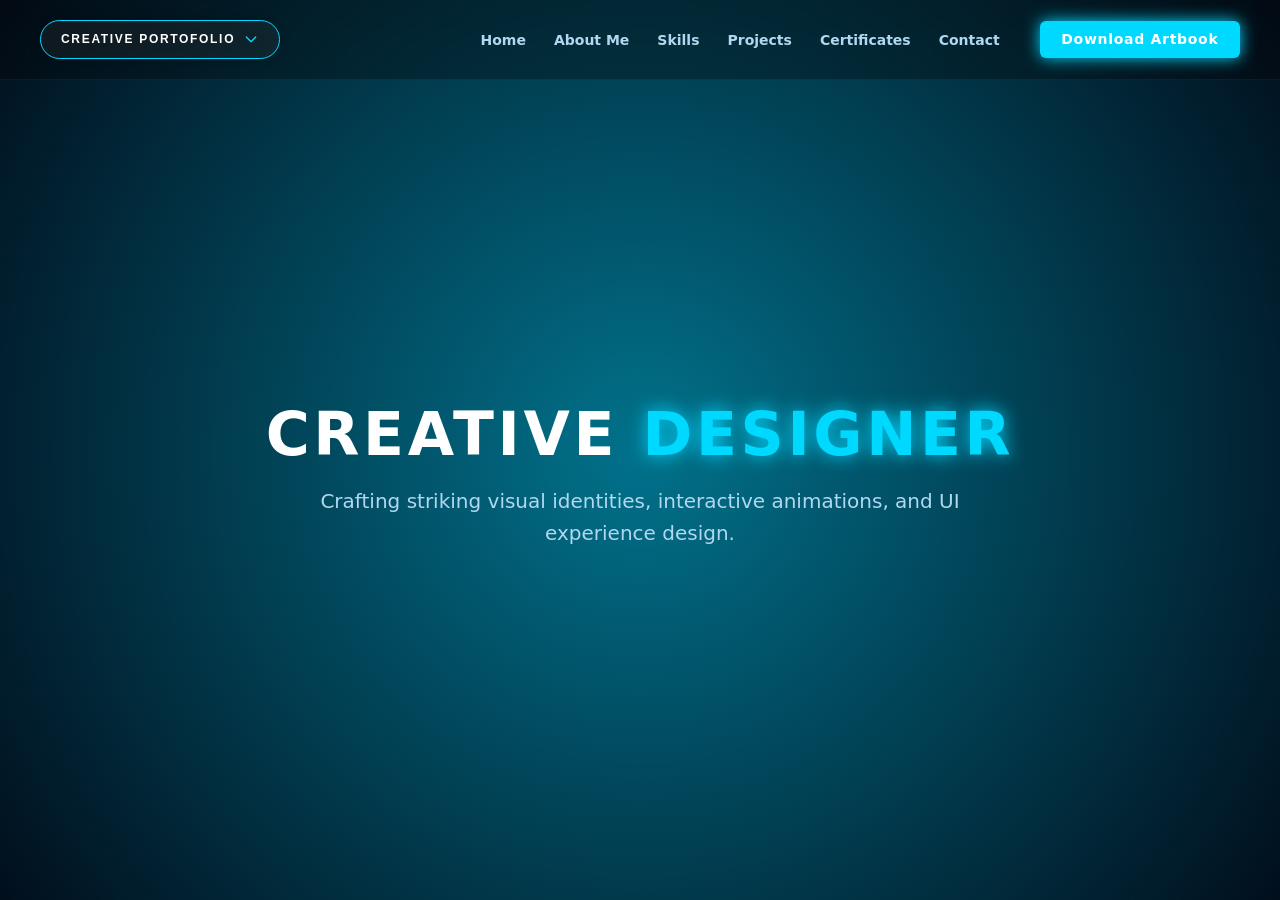
==== creative.html @ a91e8e72 "first commit" ====
<!DOCTYPE html>
<html lang="en">
<head>
  <meta charset="UTF-8">
  <meta name="viewport" content="width=device-width, initial-scale=1.0">
  <title>Creative Portfolio</title>
  <link rel="stylesheet" href="style.css">
</head>
<body class="theme-lifeblood">

  <div id="loadingScreen" class="loading-screen">
    <div class="loading-content">
      <span class="loading-text">LOADING...</span>
      <div class="loading-bar"></div>
    </div>
  </div>

  <header class="navbar">
    <div class="dropdown" id="dropdownWrapper">
      <button type="button" class="glass-btn" id="dropdownToggle">
        <span>CREATIVE PORTOFOLIO</span>
        <svg id="arrowIcon" class="icon" fill="none" viewBox="0 0 24 24" stroke="currentColor" stroke-width="2">
          <path stroke-linecap="round" stroke-linejoin="round" d="M19 9l-7 7-7-7" />
        </svg>
      </button>

      <div class="glass-panel dropdown-menu hidden" id="dropdownMenu">
        <a href="computer.html" class="dropdown-item">COMPUTER PORTOFOLIO</a>
        <a href="creative.html" class="dropdown-item active">CREATIVE PORTOFOLIO</a>
      </div>
    </div>

    <nav class="nav-right">
      <ul class="nav-links">
        <li><a href="#home">Home</a></li>
        <li><a href="#about">About Me</a></li>
        <li><a href="#skills">Skills</a></li>
        <li><a href="#projects">Projects</a></li>
        <li><a href="#certificates">Certificates</a></li>
        <li><a href="#contact">Contact</a></li>
      </ul>
      <a href="resume-creative.pdf" download="My_Creative_Portfolio.pdf" class="btn-grimm">Download Artbook</a>
    </nav>
  </header>

  <main class="snap-container">
    <section id="home" class="snap-section">
      <h1 class="hero-title">CREATIVE <span class="highlight">DESIGNER</span></h1>
      <p class="hero-subtitle">Crafting striking visual identities, interactive animations, and UI experience design.</p>
    </section>

    <section id="about" class="snap-section bg-obsidian-2">
      <div class="section-container">
        <h2 class="section-title">About <span class="highlight">Me</span></h2>
        <p class="section-desc">Visual artist and UI designer specializing in atmospheric dark aesthetic experiences and motion graphics.</p>
      </div>
    </section>

    <section id="skills" class="snap-section">
      <div class="section-container">
        <h2 class="section-title">Creative <span class="highlight">Arsenal</span></h2>
        <p class="section-desc mb-8">Design tools, visual techniques, and interactive technologies.</p>
        
        <div class="skills-grid">
          <div class="skill-category">
            <h3 class="category-title">UI / UX Design</h3>
            <div class="badge-group">
              <span class="skill-badge">Figma</span>
              <span class="skill-badge">Design Systems</span>
              <span class="skill-badge">Wireframing</span>
              <span class="skill-badge">Prototyping</span>
            </div>
          </div>

          <div class="skill-category">
            <h3 class="category-title">Visual & Motion</h3>
            <div class="badge-group">
              <span class="skill-badge">Glassmorphism</span>
              <span class="skill-badge">CSS Animations</span>
              <span class="skill-badge">Shader Visuals</span>
              <span class="skill-badge">Three.js</span>
            </div>
          </div>

          <div class="skill-category">
            <h3 class="category-title">Brand Identity</h3>
            <div class="badge-group">
              <span class="skill-badge">Dark Aesthetic</span>
              <span class="skill-badge">Typography</span>
              <span class="skill-badge">Color Theory</span>
              <span class="skill-badge">Art Direction</span>
            </div>
          </div>
        </div>
      </div>
    </section>

    <section id="projects" class="snap-section bg-obsidian-2">
      <div class="section-container">
        <h2 class="section-title">Creative <span class="highlight">Showcase</span></h2>
        <p class="section-desc mb-8">Interactive designs, 3D concepts, and visual art projects.</p>

        <div class="projects-grid">
          <div class="glass-card">
            <div class="card-header">
              <h3 class="card-title">Grimm Design System</h3>
              <span class="card-type">UI Kit</span>
            </div>
            <p class="card-desc">Dark high-contrast UI component collection inspired by gothic fantasy and neon embers.</p>
            <div class="card-tags">
              <span class="tech-tag">Figma</span>
              <span class="tech-tag">Design System</span>
              <span class="tech-tag">UI/UX</span>
            </div>
            <div class="card-actions">
              <a href="#" class="card-btn btn-primary">View Design</a>
              <a href="#" class="card-btn btn-secondary">Documentation</a>
            </div>
          </div>

          <div class="glass-card">
            <div class="card-header">
              <h3 class="card-title">3D Glass Cube Scene</h3>
              <span class="card-type">3D / WebGL</span>
            </div>
            <p class="card-desc">Interactive Three.js transmission glass cubes with real-time refraction and mouse parallax.</p>
            <div class="card-tags">
              <span class="tech-tag">Three.js</span>
              <span class="tech-tag">WebGL</span>
              <span class="tech-tag">GLSL</span>
            </div>
            <div class="card-actions">
              <a href="#" class="card-btn btn-primary">Experience</a>
              <a href="#" class="card-btn btn-secondary">Source Code</a>
            </div>
          </div>

          <div class="glass-card">
            <div class="card-header">
              <h3 class="card-title">Obsidian Landing Concept</h3>
              <span class="card-type">Landing Page</span>
            </div>
            <p class="card-desc">Atmospheric marketing concept page featuring smooth snap-scrolling and iris page reveals.</p>
            <div class="card-tags">
              <span class="tech-tag">HTML / CSS</span>
              <span class="tech-tag">Motion</span>
              <span class="tech-tag">UI Layout</span>
            </div>
            <div class="card-actions">
              <a href="#" class="card-btn btn-primary">View Project</a>
              <a href="#" class="card-btn btn-secondary">Case Study</a>
            </div>
          </div>
        </div>
      </div>
    </section>

    <section id="certificates" class="snap-section">
      <div class="section-container">
        <h2 class="section-title">Honors & <span class="highlight">Certificates</span></h2>
        <p class="section-desc mb-8">Click any thumbnail preview to view in full screen.</p>

        <div class="certificates-grid">
          <div class="glass-cert-card">
            <div class="cert-preview-wrapper" onclick="openLightbox('https://images.unsplash.com/photo-1579783902614-a3fb3927b675?q=80&w=1000')">
              <img src="https://images.unsplash.com/photo-1579783902614-a3fb3927b675?q=80&w=300" alt="Google UX Certificate Preview" class="cert-thumb">
              <div class="cert-zoom-overlay">🔍 View</div>
            </div>
            <div class="cert-info">
              <h3 class="cert-title">Google UX Design Professional Certificate</h3>
              <p class="cert-issuer">Coursera / Google • Issued 2024</p>
              <p class="cert-desc">End-to-end UX research, wireframing, high-fidelity prototyping, and design systems.</p>
            </div>
            <a href="#" class="cert-link" target="_blank">Verify ↗</a>
          </div>

          <div class="glass-cert-card">
            <div class="cert-preview-wrapper" onclick="openLightbox('https://images.unsplash.com/photo-1618005182384-a83a8bd57fbe?q=80&w=1000')">
              <img src="https://images.unsplash.com/photo-1618005182384-a83a8bd57fbe?q=80&w=300" alt="Three.js Certificate Preview" class="cert-thumb">
              <div class="cert-zoom-overlay">🔍 View</div>
            </div>
            <div class="cert-info">
              <h3 class="cert-title">Three.js Journey Certification</h3>
              <p class="cert-issuer">Bruno Simon • Issued 2025</p>
              <p class="cert-desc">Interactive 3D graphics, custom WebGL shaders, particle physics, and blender integration.</p>
            </div>
            <a href="#" class="cert-link" target="_blank">Verify ↗</a>
          </div>
        </div>
      </div>
    </section>

    <section id="contact" class="snap-section bg-obsidian-2">
      <div class="section-container">
        <h2 class="section-title">Get In <span class="highlight">Touch</span></h2>
        <p class="section-desc mb-8">Reach out for design collaborations or commission requests.</p>

        <form id="contactForm" class="glass-form" action="https://formspree.io/f/xbjnqpyz" method="POST">
          <div class="form-group-row">
            <div class="form-group">
              <label for="name" class="form-label">Name</label>
              <input type="text" id="name" name="name" required placeholder="Your Name" class="form-input">
            </div>
            <div class="form-group">
              <label for="email" class="form-label">Email</label>
              <input type="email" id="email" name="email" required placeholder="your@email.com" class="form-input">
            </div>
          </div>

          <div class="form-group">
            <label for="message" class="form-label">Message</label>
            <textarea id="message" name="message" rows="4" required placeholder="Type your message here..." class="form-input form-textarea"></textarea>
          </div>

          <button type="submit" class="btn-grimm btn-submit">
            <span>Send Message</span>
            <svg class="icon-send" fill="none" viewBox="0 0 24 24" stroke="currentColor" stroke-width="2">
              <path stroke-linecap="round" stroke-linejoin="round" d="M14 5l7 7m0 0l-7 7m7-7H3" />
            </svg>
          </button>
        </form>
      </div>
    </section>
  </main>

  <div id="lightboxModal" class="lightbox-modal hidden" onclick="closeLightbox()">
    <span class="lightbox-close">&times;</span>
    <img id="lightboxImage" src="" alt="Certificate Full Preview" class="lightbox-content" onclick="event.stopPropagation()">
  </div>

  <script src="script.js"></script>
</body>
</html>
---- style.css ----
/* ==========================================
   1. THEME PALETTES & CSS VARIABLES
   ========================================== */

/* --- Nightmare King Grimm Theme (Default / Computer Page) --- */
:root {
  --theme-bg-void: #080002;               /* Obsidian Void Black */
  --theme-bg-card: rgba(18, 2, 6, 0.45);  /* More Translucent Glass */
  --theme-accent: #ff1e43;                /* Flame Crimson Red */
  --theme-accent-glow: rgba(255, 30, 67, 0.5); /* Glowing Radial Flame */
  --theme-white: #ffffff;                 /* Ghost White */
  --theme-white-muted: #d0c4c7;           /* Ash Muted White */
}

/* --- Lifeblood / Plasmium Theme (Creative Page) --- */
body.theme-lifeblood {
  --theme-bg-void: #020b18;               /* Deep Abyss Navy */
  --theme-bg-card: rgba(4, 20, 42, 0.45);  /* More Translucent Glass */
  --theme-accent: #00d9ff;                /* Electric Lifeblood Cyan */
  --theme-accent-glow: rgba(0, 217, 255, 0.5); /* Glowing Radial Cyan */
  --theme-white: #ffffff;
  --theme-white-muted: #b0d8f0;           /* Pale Ice Blue Tint */
}

* {
  box-sizing: border-box;
  margin: 0;
  padding: 0;
}

html {
  background-color: var(--theme-bg-void);
  color: var(--theme-white);
  font-family: system-ui, -apple-system, BlinkMacSystemFont, 'Segoe UI', Roboto, sans-serif;
  scroll-behavior: smooth;
}

body {
  min-height: 100dvh;
  overflow: hidden;
  position: relative;
  background-color: var(--theme-bg-void);
}

/* ==========================================
   2. FIXED PULSATING BACKGROUND GLOW LAYER
   ========================================== */
body::before {
  content: "";
  position: fixed;
  inset: -30%;
  z-index: 0; /* Kept above base background, behind snap-container */
  pointer-events: none;
  background: radial-gradient(circle at 50% 50%, var(--theme-accent-glow) 0%, transparent 65%);
  animation: pulseGlow 5s ease-in-out infinite alternate;
}

@keyframes pulseGlow {
  0% {
    transform: scale(0.85);
    opacity: 0.4;
  }
  100% {
    transform: scale(1.3);
    opacity: 0.9;
  }
}

/* ==========================================
   3. IRIS LOADING SCREEN
   ========================================== */
.loading-screen {
  position: fixed;
  inset: 0;
  z-index: 9999;
  background-color: var(--theme-bg-void);
  display: flex;
  align-items: center;
  justify-content: center;
  pointer-events: auto;
  clip-path: circle(150% at 50% 50%);
  transition: clip-path 1.2s cubic-bezier(0.77, 0, 0.175, 1);
}

.loading-screen.iris-out {
  clip-path: circle(0% at 50% 50%);
  pointer-events: none;
}

.loading-content {
  display: flex;
  flex-direction: column;
  align-items: center;
  gap: 1rem;
}

.loading-text {
  color: var(--theme-white);
  font-size: 1.25rem;
  font-weight: 800;
  letter-spacing: 0.3em;
  text-transform: uppercase;
  animation: pulseText 1.5s ease-in-out infinite alternate;
}

.loading-bar {
  width: 120px;
  height: 2px;
  background: var(--theme-accent);
  box-shadow: 0 0 12px var(--theme-accent);
  animation: pulseBar 1.5s ease-in-out infinite alternate;
}

@keyframes pulseText { 0% { opacity: 0.4; } 100% { opacity: 1; } }
@keyframes pulseBar { 0% { transform: scaleX(0.3); opacity: 0.5; } 100% { transform: scaleX(1); opacity: 1; } }

/* ==========================================
   4. NAVIGATION & HEADER
   ========================================== */
.navbar {
  position: fixed;
  top: 0;
  left: 0;
  right: 0;
  z-index: 50;
  display: flex;
  align-items: center;
  justify-content: space-between;
  padding: 1.25rem 2.5rem;
  background: rgba(8, 0, 2, 0.3);
  backdrop-filter: blur(12px);
  border-bottom: 1px solid rgba(255, 255, 255, 0.05);
}

.glass-btn {
  background: rgba(255, 255, 255, 0.05);
  border: 1px solid var(--theme-accent);
  backdrop-filter: blur(16px);
  color: var(--theme-white);
  padding: 0.65rem 1.25rem;
  border-radius: 9999px;
  font-size: 0.75rem;
  font-weight: 700;
  letter-spacing: 0.14em;
  text-transform: uppercase;
  cursor: pointer;
  display: inline-flex;
  align-items: center;
  gap: 0.5rem;
  transition: all 0.2s ease;
  box-shadow: 0 0 12px rgba(0, 0, 0, 0.3);
}

.glass-btn:hover {
  border-color: var(--theme-accent);
  box-shadow: 0 0 20px var(--theme-accent);
  transform: scale(1.02);
}

.icon {
  width: 1rem;
  height: 1rem;
  color: var(--theme-accent);
  transition: transform 0.2s ease;
}

.icon.rotate { transform: rotate(180deg); }

.dropdown { position: relative; }

.glass-panel {
  position: absolute;
  top: calc(100% + 0.75rem);
  left: 0;
  width: 16rem;
  padding: 0.5rem;
  border-radius: 0.75rem;
  border: 1px solid var(--theme-accent);
  background: var(--theme-bg-void);
  backdrop-filter: blur(18px);
  box-shadow: 0 8px 32px rgba(0, 0, 0, 0.9);
  display: flex;
  flex-direction: column;
  gap: 0.25rem;
  z-index: 50;
  transition: opacity 0.2s ease, transform 0.2s ease;
}

.dropdown-menu.hidden {
  opacity: 0;
  pointer-events: none;
  transform: translateY(-8px);
}

.dropdown-item {
  color: var(--theme-white-muted);
  text-decoration: none;
  padding: 0.65rem 0.85rem;
  border-radius: 0.5rem;
  font-size: 0.85rem;
  font-weight: 600;
  letter-spacing: 0.06em;
  transition: all 0.15s ease;
}

.dropdown-item:hover {
  background: rgba(255, 255, 255, 0.1);
  color: var(--theme-accent);
}

.dropdown-item.active {
  background: var(--theme-accent);
  color: var(--theme-white);
  box-shadow: 0 0 10px var(--theme-accent);
}

.nav-right { display: flex; align-items: center; gap: 2.5rem; }
.nav-links { display: flex; list-style: none; gap: 1.75rem; }

.nav-links a {
  color: var(--theme-white-muted);
  text-decoration: none;
  font-size: 0.875rem;
  font-weight: 600;
  transition: color 0.2s ease, text-shadow 0.2s ease;
}

.nav-links a:hover {
  color: var(--theme-accent);
  text-shadow: 0 0 10px var(--theme-accent);
}

.btn-grimm {
  background: var(--theme-accent);
  color: var(--theme-white);
  border: none;
  padding: 0.65rem 1.35rem;
  border-radius: 0.375rem;
  font-size: 0.875rem;
  font-weight: 700;
  cursor: pointer;
  letter-spacing: 0.05em;
  box-shadow: 0 0 16px var(--theme-accent);
  transition: all 0.2s ease;
  text-decoration: none;
  display: inline-flex;
  align-items: center;
  justify-content: center;
}

.btn-grimm:hover {
  opacity: 0.9;
  box-shadow: 0 0 24px var(--theme-accent);
  transform: translateY(-1px);
}

/* ==========================================
   5. SNAP SCROLL & TRANSPARENT SECTIONS
   ========================================== */
.snap-container {
  position: relative;
  z-index: 1; /* Sits above body::before so pointer events work, but transparent */
  height: 100dvh;
  overflow-y: scroll;
  scroll-snap-type: y mandatory;
  scroll-behavior: smooth;
  -webkit-overflow-scrolling: touch;
  background: transparent !important;
}

.snap-section {
  scroll-snap-align: start;
  scroll-snap-stop: always;
  min-height: 100dvh;
  height: 100dvh;
  display: flex;
  flex-direction: column;
  align-items: center;
  justify-content: center;
  padding: 5rem 1.5rem 2rem 1.5rem;
  text-align: center;
  background: transparent !important; /* COMPLETELY TRANSPARENT */
  overflow-y: auto;
}

/* Subtly darkened overlay for alternating sections without blocking glow */
.bg-obsidian-2 {
  background: rgba(0, 0, 0, 0.35) !important;
  backdrop-filter: blur(8px);
  border-top: 1px solid rgba(255, 255, 255, 0.05);
  border-bottom: 1px solid rgba(255, 255, 255, 0.05);
}

.section-container {
  width: 100%;
  max-width: 1100px;
  margin: 0 auto;
  display: flex;
  flex-direction: column;
  align-items: center;
}

.highlight {
  color: var(--theme-accent);
  text-shadow: 0 0 18px var(--theme-accent);
}

.hero-title {
  font-size: 3.75rem;
  font-weight: 900;
  letter-spacing: 0.06em;
  margin-bottom: 1rem;
}

.hero-subtitle {
  font-size: 1.25rem;
  color: var(--theme-white-muted);
  max-width: 650px;
  line-height: 1.6;
}

.section-title {
  font-size: 2.75rem;
  font-weight: 800;
  color: var(--theme-white);
  margin-bottom: 0.75rem;
}

.section-desc {
  color: var(--theme-white-muted);
  font-size: 1.1rem;
  max-width: 600px;
  line-height: 1.6;
}

.mb-8 { margin-bottom: 2rem; }

/* ==========================================
   6. SKILL BADGES GRID
   ========================================== */
.skills-grid {
  display: grid;
  grid-template-columns: repeat(auto-fit, minmax(280px, 1fr));
  gap: 1.5rem;
  width: 100%;
}

.skill-category {
  background: var(--theme-bg-card);
  border: 1px solid rgba(255, 255, 255, 0.12);
  backdrop-filter: blur(12px);
  padding: 1.5rem;
  border-radius: 1rem;
  text-align: left;
}

.category-title {
  font-size: 1.1rem;
  font-weight: 700;
  color: var(--theme-white);
  margin-bottom: 1rem;
  border-bottom: 1px solid rgba(255, 255, 255, 0.1);
  padding-bottom: 0.5rem;
}

.badge-group { display: flex; flex-wrap: wrap; gap: 0.5rem; }

.skill-badge {
  background: rgba(255, 255, 255, 0.05);
  border: 1px solid rgba(255, 255, 255, 0.15);
  color: var(--theme-white-muted);
  font-size: 0.8rem;
  font-weight: 600;
  padding: 0.4rem 0.8rem;
  border-radius: 9999px;
  transition: all 0.2s ease;
  cursor: default;
}

.skill-badge:hover {
  background: var(--theme-accent);
  color: var(--theme-white);
  border-color: var(--theme-accent);
  box-shadow: 0 0 12px var(--theme-accent);
  transform: translateY(-2px);
}

/* ==========================================
   7. PROJECT SHOWCASE CARDS
   ========================================== */
.projects-grid {
  display: grid;
  grid-template-columns: repeat(auto-fit, minmax(300px, 1fr));
  gap: 1.5rem;
  width: 100%;
}

.glass-card {
  background: var(--theme-bg-card);
  border: 1px solid rgba(255, 255, 255, 0.12);
  backdrop-filter: blur(16px);
  padding: 1.5rem;
  border-radius: 1rem;
  text-align: left;
  display: flex;
  flex-direction: column;
  justify-content: space-between;
  transition: transform 0.25s ease, border-color 0.25s ease, box-shadow 0.25s ease;
}

.glass-card:hover {
  transform: translateY(-6px);
  border-color: var(--theme-accent);
  box-shadow: 0 8px 28px rgba(0, 0, 0, 0.6);
}

.card-header {
  display: flex;
  justify-content: space-between;
  align-items: center;
  margin-bottom: 0.75rem;
}

.card-title {
  font-size: 1.25rem;
  font-weight: 800;
  color: var(--theme-white);
}

.card-type {
  font-size: 0.7rem;
  text-transform: uppercase;
  letter-spacing: 0.08em;
  font-weight: 700;
  color: var(--theme-accent);
  background: rgba(255, 255, 255, 0.08);
  padding: 0.25rem 0.6rem;
  border-radius: 0.375rem;
  border: 1px solid var(--theme-accent);
}

.card-desc {
  font-size: 0.9rem;
  color: var(--theme-white-muted);
  line-height: 1.5;
  margin-bottom: 1.25rem;
}

.card-tags { display: flex; flex-wrap: wrap; gap: 0.4rem; margin-bottom: 1.25rem; }

.tech-tag {
  font-size: 0.75rem;
  font-weight: 600;
  color: var(--theme-white-muted);
  background: rgba(255, 255, 255, 0.06);
  padding: 0.2rem 0.6rem;
  border-radius: 0.25rem;
}

.card-actions { display: flex; gap: 0.75rem; }

.card-btn {
  text-decoration: none;
  font-size: 0.8rem;
  font-weight: 700;
  padding: 0.5rem 0.9rem;
  border-radius: 0.375rem;
  transition: all 0.2s ease;
  text-align: center;
}

.btn-primary {
  background: var(--theme-accent);
  color: var(--theme-white);
  box-shadow: 0 0 10px var(--theme-accent);
}

.btn-primary:hover { opacity: 0.9; box-shadow: 0 0 16px var(--theme-accent); }

.btn-secondary {
  background: transparent;
  color: var(--theme-white-muted);
  border: 1px solid rgba(255, 255, 255, 0.2);
}

.btn-secondary:hover {
  color: var(--theme-white);
  border-color: var(--theme-accent);
  background: rgba(255, 255, 255, 0.08);
}

/* ==========================================
   8. CERTIFICATES SECTION & LIGHTBOX
   ========================================== */
.certificates-grid {
  display: flex;
  flex-direction: column;
  gap: 1.25rem;
  width: 100%;
  max-width: 800px;
}

.glass-cert-card {
  background: var(--theme-bg-card);
  border: 1px solid rgba(255, 255, 255, 0.12);
  backdrop-filter: blur(16px);
  padding: 1.25rem 1.5rem;
  border-radius: 1rem;
  display: flex;
  align-items: center;
  gap: 1.25rem;
  text-align: left;
  transition: transform 0.25s ease, border-color 0.25s ease, box-shadow 0.25s ease;
}

.glass-cert-card:hover {
  transform: translateX(6px);
  border-color: var(--theme-accent);
  box-shadow: 0 0 20px var(--theme-accent);
}

.cert-preview-wrapper {
  position: relative;
  width: 110px;
  height: 75px;
  border-radius: 0.5rem;
  overflow: hidden;
  border: 1px solid var(--theme-accent);
  cursor: pointer;
  flex-shrink: 0;
}

.cert-thumb { width: 100%; height: 100%; object-fit: cover; transition: transform 0.3s ease; }

.cert-zoom-overlay {
  position: absolute;
  inset: 0;
  background: rgba(0, 0, 0, 0.75);
  color: var(--theme-white);
  font-size: 0.75rem;
  font-weight: 700;
  display: flex;
  align-items: center;
  justify-content: center;
  opacity: 0;
  transition: opacity 0.2s ease;
}

.cert-preview-wrapper:hover .cert-thumb { transform: scale(1.1); }
.cert-preview-wrapper:hover .cert-zoom-overlay { opacity: 1; }

.cert-info { flex-grow: 1; }
.cert-title { font-size: 1.1rem; font-weight: 800; color: var(--theme-white); margin-bottom: 0.2rem; }
.cert-issuer { font-size: 0.75rem; font-weight: 700; color: var(--theme-accent); text-transform: uppercase; letter-spacing: 0.05em; margin-bottom: 0.4rem; }
.cert-desc { font-size: 0.85rem; color: var(--theme-white-muted); line-height: 1.4; }

.cert-link {
  color: var(--theme-white);
  text-decoration: none;
  font-size: 0.8rem;
  font-weight: 700;
  background: rgba(255, 255, 255, 0.08);
  border: 1px solid var(--theme-accent);
  padding: 0.5rem 0.85rem;
  border-radius: 0.375rem;
  white-space: nowrap;
  transition: all 0.2s ease;
}

.cert-link:hover { background: var(--theme-accent); box-shadow: 0 0 12px var(--theme-accent); }

/* --- Fullscreen Lightbox Modal --- */
.lightbox-modal {
  position: fixed;
  inset: 0;
  z-index: 10000;
  background: rgba(0, 0, 0, 0.92);
  backdrop-filter: blur(12px);
  display: flex;
  align-items: center;
  justify-content: center;
  padding: 2rem;
  opacity: 1;
  transition: opacity 0.25s ease;
}

.lightbox-modal.hidden { opacity: 0; pointer-events: none; }

.lightbox-content {
  max-width: 90vw;
  max-height: 85vh;
  border-radius: 0.75rem;
  border: 1px solid var(--theme-accent);
  box-shadow: 0 0 35px var(--theme-accent);
  object-fit: contain;
}

.lightbox-close {
  position: absolute;
  top: 1.5rem;
  right: 2.5rem;
  color: var(--theme-white);
  font-size: 2.5rem;
  font-weight: 300;
  cursor: pointer;
  transition: color 0.2s ease;
}

.lightbox-close:hover { color: var(--theme-accent); }

/* ==========================================
   9. GLASS CONTACT FORM
   ========================================== */
.glass-form {
  width: 100%;
  max-width: 650px;
  background: var(--theme-bg-card);
  border: 1px solid rgba(255, 255, 255, 0.12);
  backdrop-filter: blur(18px);
  padding: 2rem;
  border-radius: 1.25rem;
  box-shadow: 0 10px 32px rgba(0, 0, 0, 0.8);
  display: flex;
  flex-direction: column;
  gap: 1.25rem;
  text-align: left;
}

.form-group-row {
  display: grid;
  grid-template-columns: repeat(auto-fit, minmax(240px, 1fr));
  gap: 1.25rem;
}

.form-group { display: flex; flex-direction: column; gap: 0.4rem; }

.form-label {
  font-size: 0.8rem;
  font-weight: 700;
  text-transform: uppercase;
  letter-spacing: 0.08em;
  color: var(--theme-white-muted);
}

.form-input {
  background: rgba(255, 255, 255, 0.04);
  border: 1px solid rgba(255, 255, 255, 0.15);
  border-radius: 0.5rem;
  padding: 0.75rem 1rem;
  color: var(--theme-white);
  font-family: inherit;
  font-size: 0.95rem;
  outline: none;
  transition: border-color 0.2s ease, box-shadow 0.2s ease, background 0.2s ease;
}

.form-input:focus {
  background: rgba(255, 255, 255, 0.08);
  border-color: var(--theme-accent);
  box-shadow: 0 0 14px var(--theme-accent);
}

.form-textarea { resize: vertical; min-height: 100px; }

.btn-submit {
  display: inline-flex;
  align-items: center;
  justify-content: center;
  gap: 0.6rem;
  padding: 0.85rem 1.5rem;
  width: 100%;
  margin-top: 0.5rem;
}

.icon-send { width: 1.1rem; height: 1.1rem; transition: transform 0.2s ease; }
.btn-submit:hover .icon-send { transform: translateX(4px); }

/* ==========================================
   HERO / HOME SECTION STYLING
   ========================================== */
.hero-container {
  display: flex;
  flex-direction: column;
  align-items: center;
  gap: 1.25rem;
}

.hero-status-badge {
  display: inline-flex;
  align-items: center;
  gap: 0.6rem;
  background: rgba(255, 255, 255, 0.05);
  border: 1px solid var(--theme-accent);
  padding: 0.4rem 1rem;
  border-radius: 9999px;
  font-size: 0.8rem;
  font-weight: 600;
  color: var(--theme-white-muted);
  box-shadow: 0 0 12px rgba(0, 0, 0, 0.4);
}

.status-dot {
  width: 8px;
  height: 8px;
  background-color: var(--theme-accent);
  border-radius: 50%;
  box-shadow: 0 0 8px var(--theme-accent);
  animation: pulseDot 2s infinite;
}

@keyframes pulseDot {
  0%, 100% { opacity: 1; transform: scale(1); }
  50% { opacity: 0.4; transform: scale(0.85); }
}

.hero-role {
  font-size: 1.5rem;
  font-weight: 700;
  color: var(--theme-white);
  letter-spacing: 0.02em;
}

.hero-cta-group {
  display: flex;
  align-items: center;
  gap: 1rem;
  margin-top: 0.5rem;
  flex-wrap: wrap;
  justify-content: center;
}

.hero-github-btn {
  display: inline-flex;
  align-items: center;
  gap: 0.5rem;
  padding: 0.65rem 1.25rem;
  font-size: 0.875rem;
  border-radius: 0.375rem;
}

.hero-stats-bar {
  display: flex;
  align-items: center;
  justify-content: center;
  gap: 2rem;
  margin-top: 2rem;
  background: var(--theme-bg-card);
  border: 1px solid rgba(255, 255, 255, 0.12);
  backdrop-filter: blur(16px);
  padding: 1rem 2rem;
  border-radius: 1rem;
  width: 100%;
  max-width: 650px;
}

.stat-item {
  display: flex;
  flex-direction: column;
  align-items: center;
}

.stat-number {
  font-size: 1.15rem;
  font-weight: 800;
  color: var(--theme-accent);
}

.stat-label {
  font-size: 0.72rem;
  font-weight: 600;
  color: var(--theme-white-muted);
  text-transform: uppercase;
  letter-spacing: 0.05em;
  margin-top: 0.25rem;
}

.stat-divider {
  width: 1px;
  height: 28px;
  background: rgba(255, 255, 255, 0.15);
}
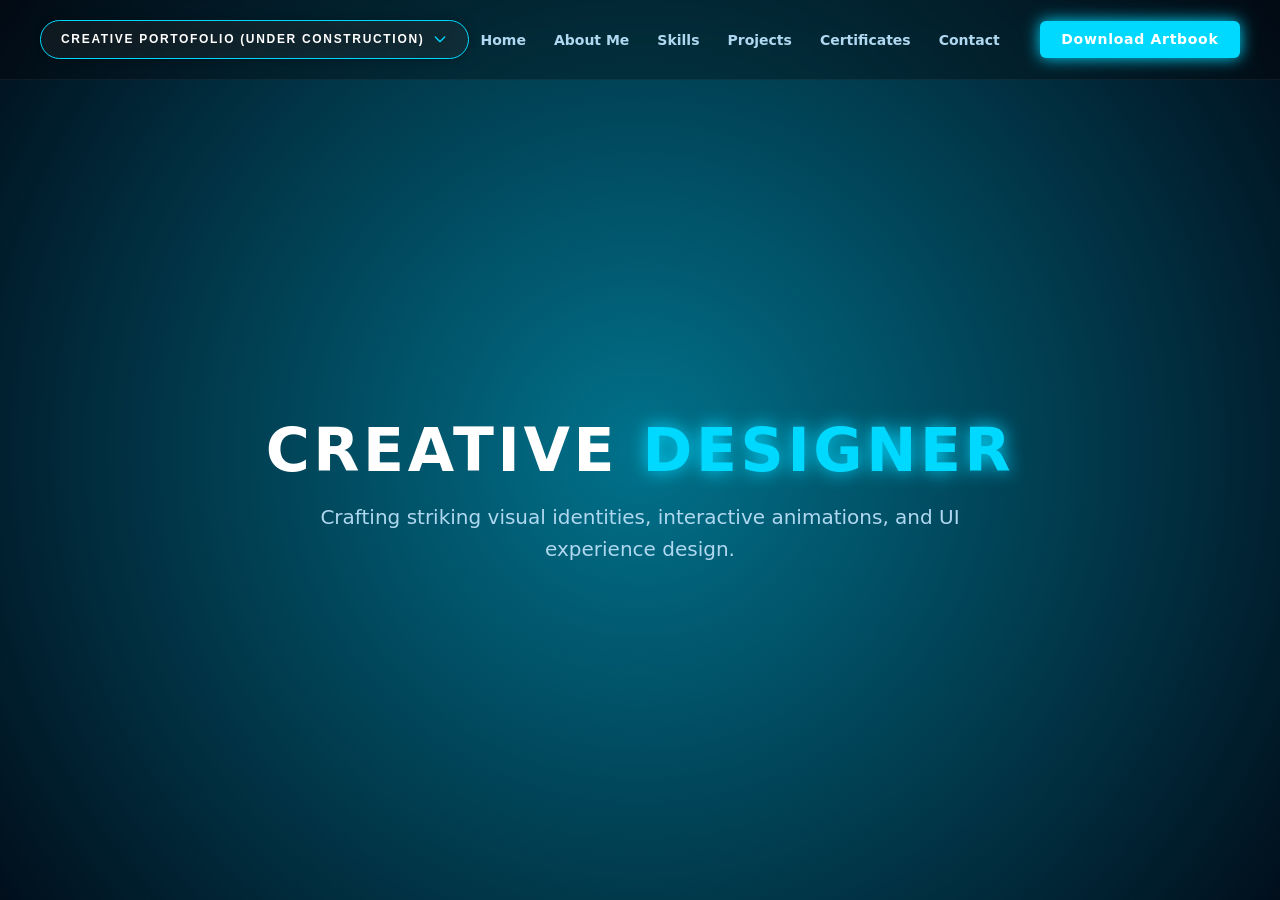
==== commit a0e941d0: "added under construction text to creative portofolio" ====
--- a/creative.html
+++ b/creative.html
@@ -18,7 +18,7 @@
   <header class="navbar">
     <div class="dropdown" id="dropdownWrapper">
       <button type="button" class="glass-btn" id="dropdownToggle">
-        <span>CREATIVE PORTOFOLIO</span>
+        <span>CREATIVE PORTOFOLIO (UNDER CONSTRUCTION)</span>
         <svg id="arrowIcon" class="icon" fill="none" viewBox="0 0 24 24" stroke="currentColor" stroke-width="2">
           <path stroke-linecap="round" stroke-linejoin="round" d="M19 9l-7 7-7-7" />
         </svg>
--- a/style.css
+++ b/style.css
@@ -277,9 +277,9 @@
   flex-direction: column;
   align-items: center;
   justify-content: center;
-  padding: 5rem 1.5rem 2rem 1.5rem;
+  padding: 7rem 1.5rem 2rem 1.5rem; /* Increased top padding from 5rem to 7rem */
   text-align: center;
-  background: transparent !important; /* COMPLETELY TRANSPARENT */
+  background: transparent !important;
   overflow-y: auto;
 }
 
@@ -492,52 +492,72 @@
 /* ==========================================
    8. CERTIFICATES SECTION & LIGHTBOX
    ========================================== */
+#certificates.snap-section {
+  height: auto !important;
+  min-height: 100vh;
+  padding-top: 9rem !important;
+  padding-bottom: 5rem;
+  display: block;
+}
+
+#certificates .section-container {
+  display: flex;
+  flex-direction: column;
+  align-items: center;
+  width: 100%;
+}
+
 .certificates-grid {
-  display: flex;
-  flex-direction: column;
-  gap: 1.25rem;
-  width: 100%;
-  max-width: 800px;
+  display: grid;
+  grid-template-columns: repeat(2, minmax(300px, 1fr));
+  gap: 1.5rem;
+  width: 100%;
+  max-width: 950px;
 }
 
 .glass-cert-card {
   background: var(--theme-bg-card);
   border: 1px solid rgba(255, 255, 255, 0.12);
   backdrop-filter: blur(16px);
-  padding: 1.25rem 1.5rem;
-  border-radius: 1rem;
-  display: flex;
-  align-items: center;
-  gap: 1.25rem;
-  text-align: left;
+  padding: 1.5rem;
+  border-radius: 1.25rem;
+  display: flex;
+  flex-direction: column;
+  align-items: center;
+  text-align: center;
+  gap: 1.2rem;
   transition: transform 0.25s ease, border-color 0.25s ease, box-shadow 0.25s ease;
 }
 
 .glass-cert-card:hover {
-  transform: translateX(6px);
+  transform: translateY(-4px);
   border-color: var(--theme-accent);
-  box-shadow: 0 0 20px var(--theme-accent);
+  box-shadow: 0 0 22px var(--theme-accent);
 }
 
 .cert-preview-wrapper {
   position: relative;
-  width: 110px;
-  height: 75px;
-  border-radius: 0.5rem;
+  width: 100%;
+  height: 190px;
+  border-radius: 0.75rem;
   overflow: hidden;
-  border: 1px solid var(--theme-accent);
+  border: 1px solid rgba(255, 255, 255, 0.2);
   cursor: pointer;
-  flex-shrink: 0;
-}
-
-.cert-thumb { width: 100%; height: 100%; object-fit: cover; transition: transform 0.3s ease; }
+}
+
+.cert-thumb { 
+  width: 100%; 
+  height: 100%; 
+  object-fit: cover; 
+  transition: transform 0.3s ease; 
+}
 
 .cert-zoom-overlay {
   position: absolute;
   inset: 0;
   background: rgba(0, 0, 0, 0.75);
   color: var(--theme-white);
-  font-size: 0.75rem;
+  font-size: 0.8rem;
   font-weight: 700;
   display: flex;
   align-items: center;
@@ -546,67 +566,49 @@
   transition: opacity 0.2s ease;
 }
 
-.cert-preview-wrapper:hover .cert-thumb { transform: scale(1.1); }
+.cert-preview-wrapper:hover .cert-thumb { transform: scale(1.05); }
 .cert-preview-wrapper:hover .cert-zoom-overlay { opacity: 1; }
 
-.cert-info { flex-grow: 1; }
-.cert-title { font-size: 1.1rem; font-weight: 800; color: var(--theme-white); margin-bottom: 0.2rem; }
-.cert-issuer { font-size: 0.75rem; font-weight: 700; color: var(--theme-accent); text-transform: uppercase; letter-spacing: 0.05em; margin-bottom: 0.4rem; }
-.cert-desc { font-size: 0.85rem; color: var(--theme-white-muted); line-height: 1.4; }
-
-.cert-link {
+.cert-info { 
+  display: flex; 
+  flex-direction: column; 
+  gap: 0.25rem; 
+  width: 100%;
+}
+
+.cert-title { 
+  font-size: 1.05rem; 
+  font-weight: 800; 
+  color: var(--theme-white); 
+}
+
+.cert-issuer { 
+  font-size: 0.75rem; 
+  font-weight: 700; 
+  color: var(--theme-white-muted); 
+  letter-spacing: 0.04em; 
+}
+
+/* Styled Download Button */
+.cert-action-btn {
+  width: 100%;
+  background: rgba(255, 255, 255, 0.06);
+  border: 1px solid var(--theme-accent);
   color: var(--theme-white);
   text-decoration: none;
-  font-size: 0.8rem;
-  font-weight: 700;
-  background: rgba(255, 255, 255, 0.08);
-  border: 1px solid var(--theme-accent);
-  padding: 0.5rem 0.85rem;
-  border-radius: 0.375rem;
-  white-space: nowrap;
+  font-size: 0.75rem;
+  font-weight: 700;
+  letter-spacing: 0.12em;
+  padding: 0.75rem;
+  border-radius: 0.5rem;
   transition: all 0.2s ease;
-}
-
-.cert-link:hover { background: var(--theme-accent); box-shadow: 0 0 12px var(--theme-accent); }
-
-/* --- Fullscreen Lightbox Modal --- */
-.lightbox-modal {
-  position: fixed;
-  inset: 0;
-  z-index: 10000;
-  background: rgba(0, 0, 0, 0.92);
-  backdrop-filter: blur(12px);
-  display: flex;
-  align-items: center;
-  justify-content: center;
-  padding: 2rem;
-  opacity: 1;
-  transition: opacity 0.25s ease;
-}
-
-.lightbox-modal.hidden { opacity: 0; pointer-events: none; }
-
-.lightbox-content {
-  max-width: 90vw;
-  max-height: 85vh;
-  border-radius: 0.75rem;
-  border: 1px solid var(--theme-accent);
-  box-shadow: 0 0 35px var(--theme-accent);
-  object-fit: contain;
-}
-
-.lightbox-close {
-  position: absolute;
-  top: 1.5rem;
-  right: 2.5rem;
-  color: var(--theme-white);
-  font-size: 2.5rem;
-  font-weight: 300;
-  cursor: pointer;
-  transition: color 0.2s ease;
-}
-
-.lightbox-close:hover { color: var(--theme-accent); }
+  text-align: center;
+}
+
+.cert-action-btn:hover {
+  background: var(--theme-accent);
+  box-shadow: 0 0 14px var(--theme-accent);
+}
 
 /* ==========================================
    9. GLASS CONTACT FORM
@@ -778,4 +780,124 @@
   width: 1px;
   height: 28px;
   background: rgba(255, 255, 255, 0.15);
+}
+
+.cert-thumb-placeholder {
+  width: 100%;
+  height: 100%;
+  background: rgba(255, 255, 255, 0.04);
+  color: var(--theme-white-muted);
+  display: flex;
+  align-items: center;
+  justify-content: center;
+  font-size: 0.9rem;
+  font-weight: 700;
+  letter-spacing: 0.05em;
+  transition: background 0.2s ease, color 0.2s ease;
+}
+
+.cert-preview-wrapper:hover .cert-thumb-placeholder {
+  background: rgba(255, 255, 255, 0.08);
+  color: var(--theme-accent);
+}
+
+/* ==========================================
+   LIGHTBOX MODAL
+   ========================================== */
+.lightbox-modal {
+  position: fixed;
+  inset: 0;
+  z-index: 10000;
+  background: rgba(0, 0, 0, 0.85);
+  backdrop-filter: blur(8px);
+  display: flex;
+  align-items: center;
+  justify-content: center;
+  padding: 2rem;
+  transition: opacity 0.3s ease;
+}
+
+.lightbox-modal.hidden {
+  display: none;
+}
+
+.lightbox-content {
+  max-width: 90vw;
+  max-height: 85vh;
+  object-fit: contain;
+  border-radius: 0.5rem;
+  border: 1px solid var(--theme-accent);
+  box-shadow: 0 0 30px var(--theme-accent);
+}
+
+.lightbox-close {
+  position: absolute;
+  top: 1.5rem;
+  right: 2rem;
+  color: var(--theme-white);
+  font-size: 2.5rem;
+  font-weight: 300;
+  cursor: pointer;
+  transition: color 0.2s ease;
+}
+
+.lightbox-close:hover {
+  color: var(--theme-accent);
+}
+
+/* ==========================================
+   CONTACT SECTION FOOTER
+   ========================================== */
+.contact-footer {
+  width: 100%;
+  max-width: 650px;
+  display: flex;
+  align-items: center;
+  justify-content: space-between;
+  padding: 1.25rem 2rem;
+  background: var(--theme-bg-card);
+  border: 1px solid rgba(255, 255, 255, 0.12);
+  backdrop-filter: blur(16px);
+  border-radius: 1rem;
+  flex-wrap: wrap;
+  gap: 1.5rem;
+}
+
+.footer-item {
+  display: flex;
+  flex-direction: column;
+  gap: 0.25rem;
+  text-align: left;
+}
+
+.footer-label {
+  font-size: 0.7rem;
+  font-weight: 700;
+  text-transform: uppercase;
+  color: var(--theme-white-muted);
+  letter-spacing: 0.08em;
+}
+
+.footer-link {
+  color: var(--theme-white);
+  text-decoration: none;
+  font-size: 0.88rem;
+  font-weight: 600;
+  transition: color 0.2s ease, text-shadow 0.2s ease;
+}
+
+.footer-link:hover {
+  color: var(--theme-accent);
+  text-shadow: 0 0 10px var(--theme-accent);
+}
+
+.footer-links-group {
+  display: flex;
+  gap: 1.25rem;
+}
+
+.footer-divider {
+  width: 1px;
+  height: 28px;
+  background: rgba(255, 255, 255, 0.15);
 }
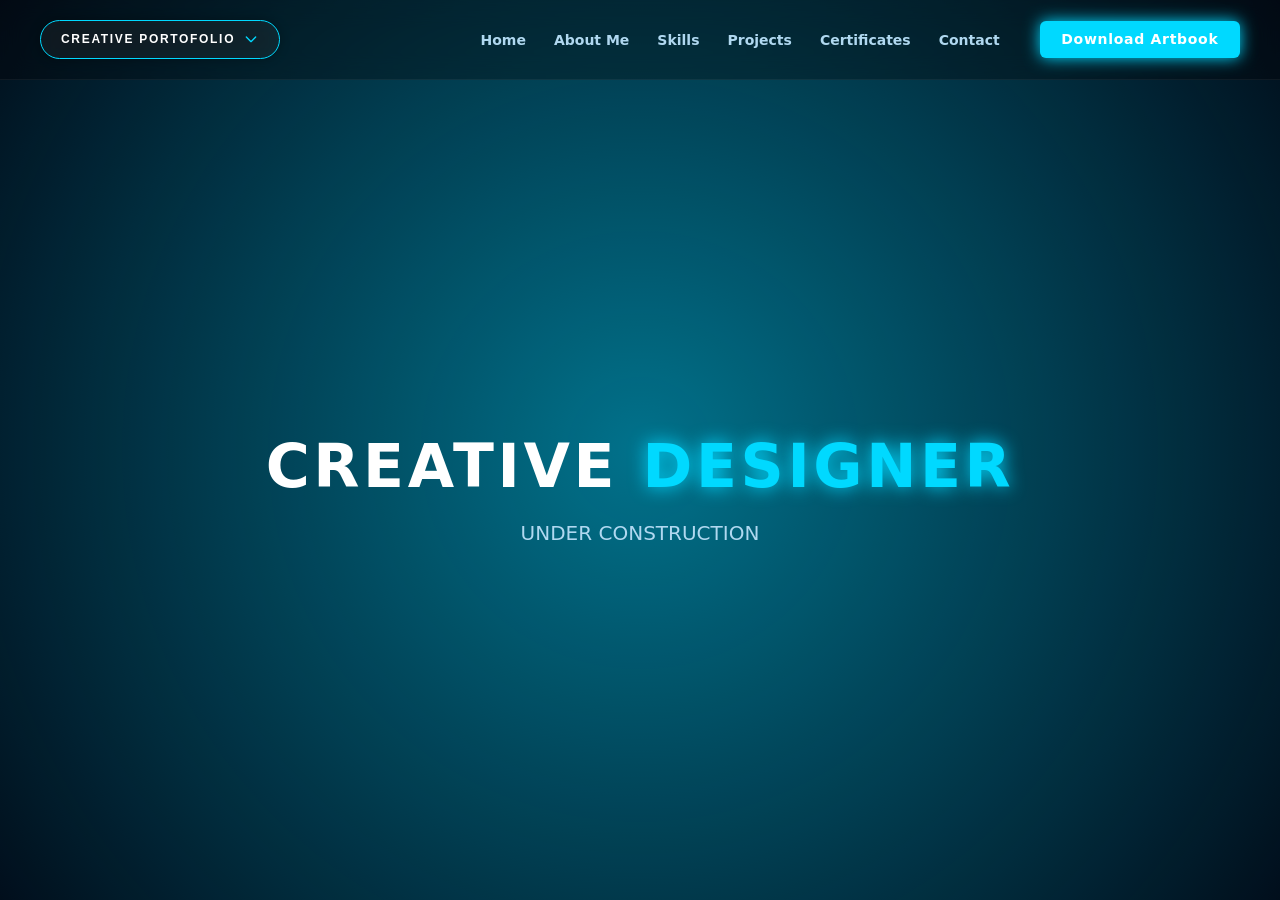
==== commit 335232b4: "fixed text" ====
--- a/creative.html
+++ b/creative.html
@@ -18,7 +18,7 @@
   <header class="navbar">
     <div class="dropdown" id="dropdownWrapper">
       <button type="button" class="glass-btn" id="dropdownToggle">
-        <span>CREATIVE PORTOFOLIO (UNDER CONSTRUCTION)</span>
+        <span>CREATIVE PORTOFOLIO</span>
         <svg id="arrowIcon" class="icon" fill="none" viewBox="0 0 24 24" stroke="currentColor" stroke-width="2">
           <path stroke-linecap="round" stroke-linejoin="round" d="M19 9l-7 7-7-7" />
         </svg>
@@ -46,7 +46,7 @@
   <main class="snap-container">
     <section id="home" class="snap-section">
       <h1 class="hero-title">CREATIVE <span class="highlight">DESIGNER</span></h1>
-      <p class="hero-subtitle">Crafting striking visual identities, interactive animations, and UI experience design.</p>
+      <p class="hero-subtitle">UNDER CONSTRUCTION</p>
     </section>
 
     <section id="about" class="snap-section bg-obsidian-2">
